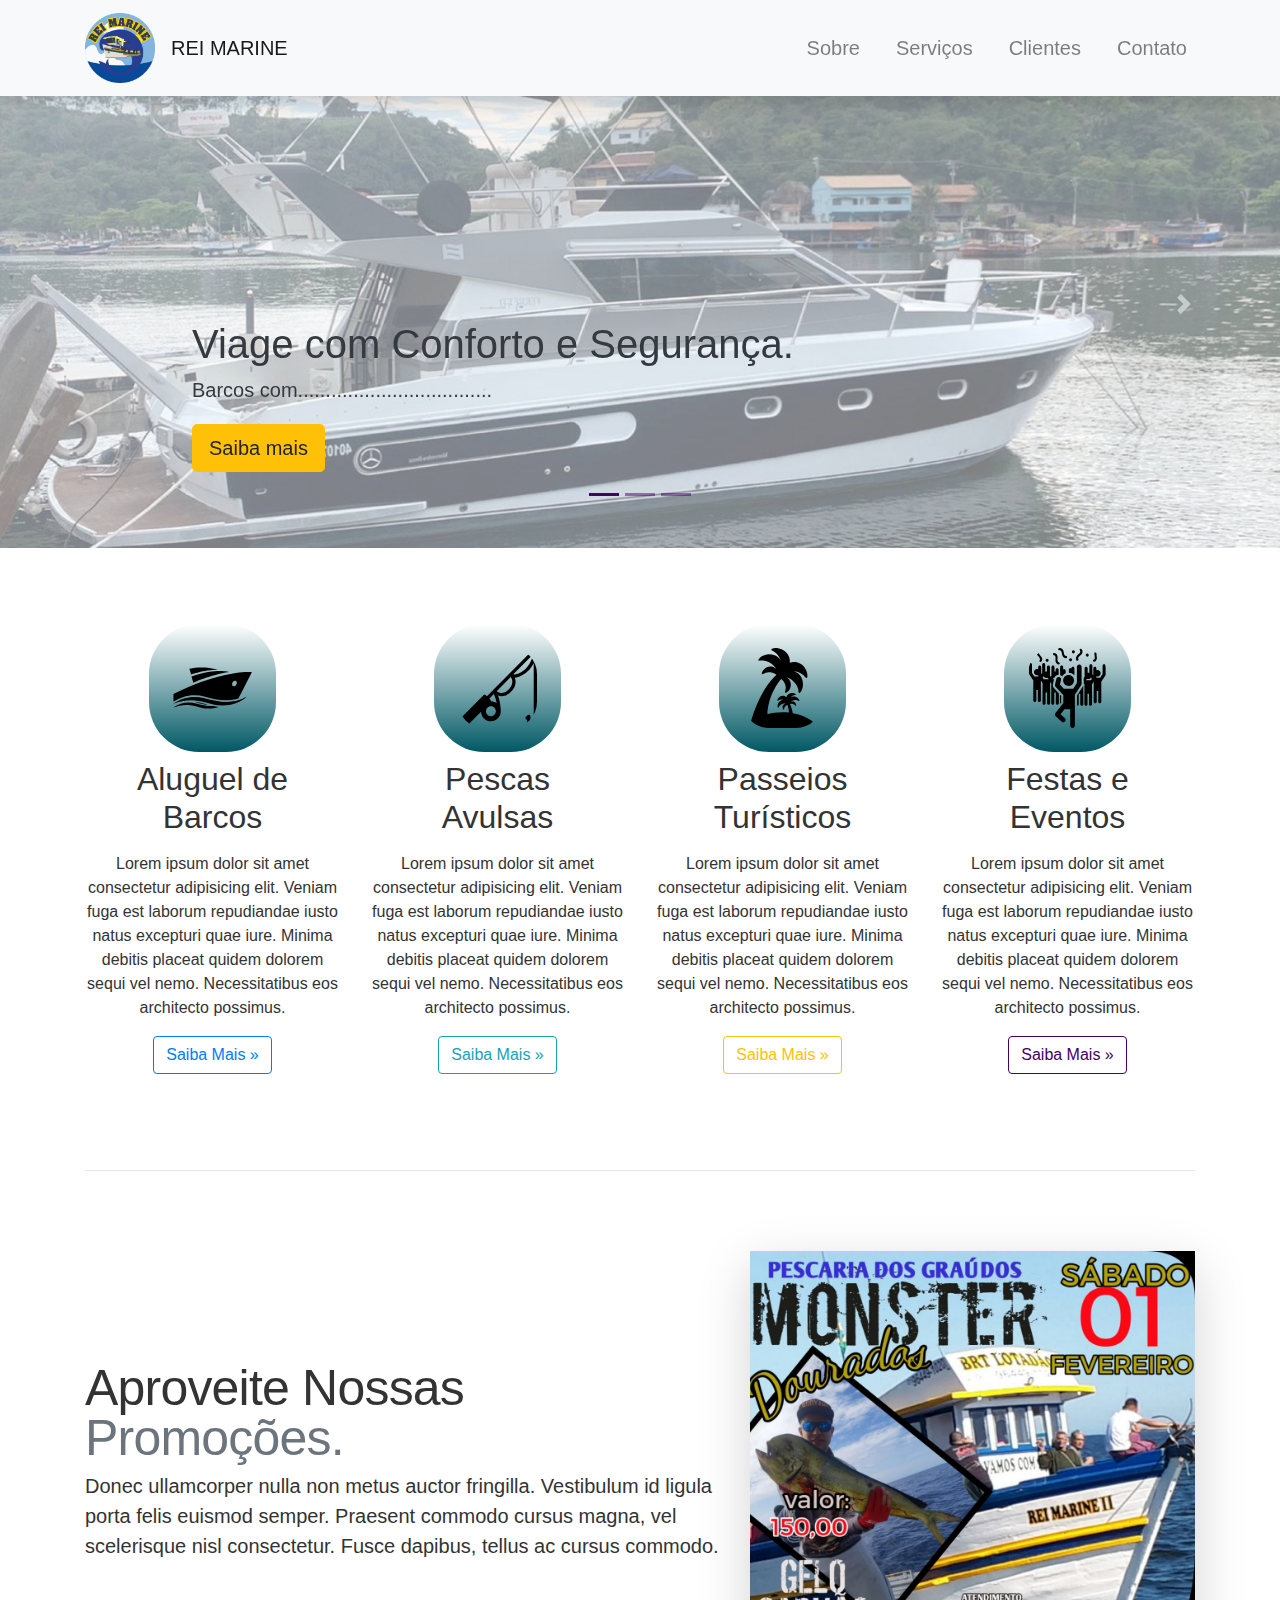
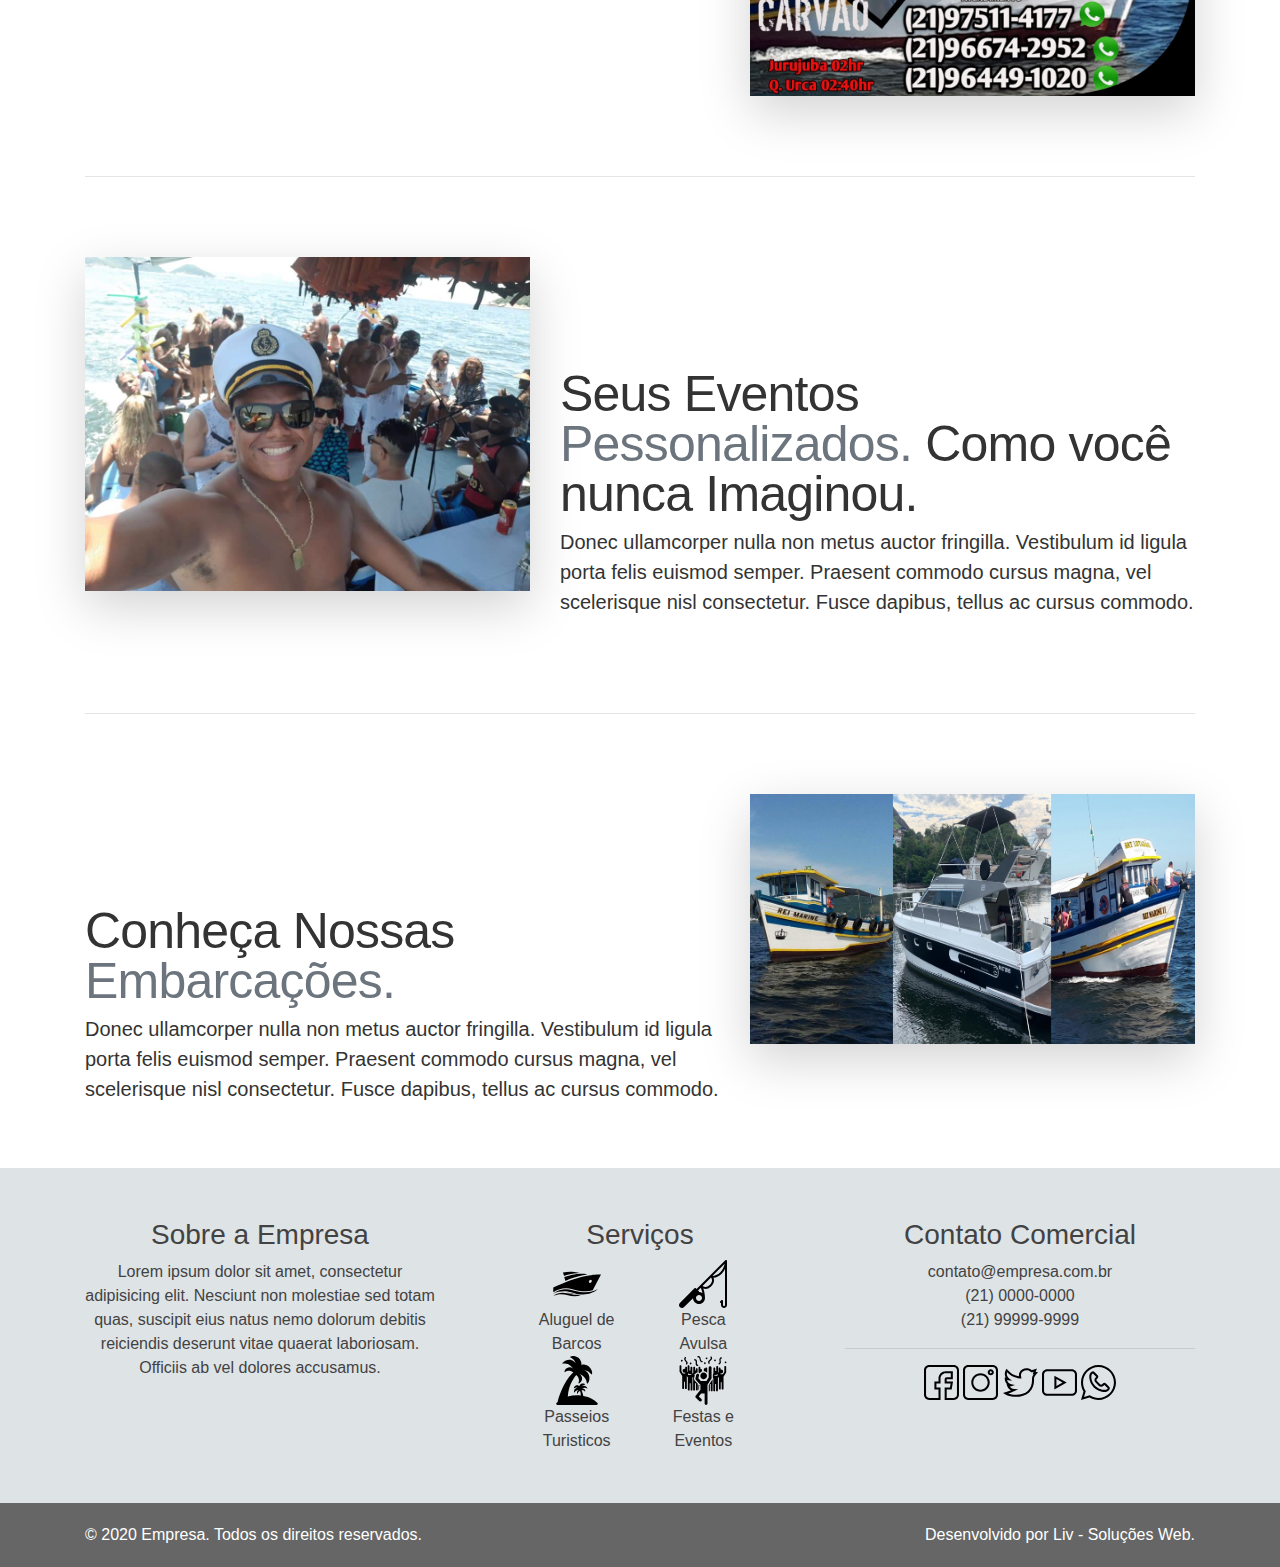
==== index.html @ b885a750 "Igor" ====
<!doctype html>
<html lang="en">
  <head>
    <!-- Required meta tags -->
    <meta charset="utf-8">
    <meta name="viewport" content="width=device-width, initial-scale=1, shrink-to-fit=no">
    <!-- Bootstrap CSS -->
    <link rel="stylesheet" href="https://stackpath.bootstrapcdn.com/bootstrap/4.4.1/css/bootstrap.min.css" integrity="sha384-Vkoo8x4CGsO3+Hhxv8T/Q5PaXtkKtu6ug5TOeNV6gBiFeWPGFN9MuhOf23Q9Ifjh" crossorigin="anonymous">
    
    <!-- Meu Style CSS -->
    <link rel="stylesheet" type="text/css" href="css/style.css" />

    <title>REI MARINE</title>
  </head>
  <body>

    <!-- Barra de Navegação
    -------------------------------------->
    <nav class="navbar shadow navbar-expand-lg navbar-light fixed-top bg-light w-100">
        <div class="container">
            <a class="navbar-brand" href="#">
                <img src="img/logo.png" width="70" height="70" alt="">
            </a>
            <a class="navbar-brand" href="index.html">REI MARINE</a>
            <button class="navbar-toggler" type="button" data-toggle="collapse" data-target="#navbarNavDropdown" aria-controls="navbarNavDropdown" aria-expanded="false" aria-label="Toggle navigation">
                <span class="navbar-toggler-icon"></span>
            </button>
            <div class="mynav collapse navbar-collapse justify-content-md-end" id="navbarNavDropdown">
                <ul class="navbar-nav">
                    <li class="nav-item ">
                    <a class="nav-link" href="sobre.html">Sobre</a>
                    </li>
                    <li class="nav-item">
                    <a class="nav-link " href="servicos.html">Serviços</a>
                    </li>
                    <li class="nav-item ">
                        <a class="nav-link" href="cliente.html">Clientes</a>
                    </li>                        
                    <li class="nav-item">
                        <a class="nav-link" href="contato.html">Contato</a>
                    </li>
                </ul>
            </div>
        </div>
    </nav>
    
    <!-- Main
    -------------------------------------->
    <main role="main" class="">

        <!-- Carousel
        -------------------------------------->
        <div id="myCarousel" class="carousel slide" data-ride="carousel">
            <ol class="carousel-indicators">
                <li data-target="#myCarousel" data-slide-to="0" class="active"></li>
                <li data-target="#myCarousel" data-slide-to="1"></li>
                <li data-target="#myCarousel" data-slide-to="2"></li>
            </ol>
            <div class="carousel-inner">
                <div class="carousel-item active">
                    <img src="img/banner/banner1.jpg" class="carousel-filter" alt="" />
                    <div class="container">
                        <div class="carousel-caption text-left">
                            <h1 class='text-dark'>Viage com Conforto e Segurança.</h1>
                            <p class='text-dark'>Barcos com...................................</p>
                            <p><a class="btn btn-lg btn-warning" href="#" role="button">Saiba mais</a></p>
                        </div>
                    </div>
                </div>
                <div class="carousel-item">
                    <img src="img/banner/banner2.jpg" class="carousel-filter" alt="" />
                    <div class="container">
                        <div class="carousel-caption">
                            <h1 class='text-dark'> Passeios em Família.</h1>
                            <p class='text-dark'>Cras justo odio, dapibus ac facilisis in, egestas eget quam. Donec id elit non mi porta gravida at eget metus. Nullam id dolor id nibh ultricies vehicula ut id elit.</p>
                            <p><a class="btn btn-lg btn-info" href="#" role="button">Learn more</a></p>
                        </div>
                    </div>
                </div>
                <div class="carousel-item">
                    <img src="img/banner/banner3.jpg" class="carousel-filter" alt="" />
                    <div class="container">
                        <div class="carousel-caption text-right">
                            <h1 class='text-dark'>Pescas e Esportes</h1>
                            <p class='text-dark'>Clique e saiba mais sobre nossas agendas para pesca, esportes e turismo</p>
                            <p><a class="btn btn-lg btn-primary" href="#" role="button">Browse gallery</a></p>
                        </div>
                    </div>
                </div>
            </div>
            <a class="carousel-control-prev" href="#myCarousel" role="button" data-slide="prev">
                <span class="carousel-control-prev-icon" aria-hidden="true"></span>
                <span class="sr-only">Previous</span>
            </a>
            <a class="carousel-control-next" href="#myCarousel" role="button" data-slide="next">
                <span class="carousel-control-next-icon" aria-hidden="true"></span>
                <span class="sr-only">Next</span>
            </a>
        </div>

        <!-- Itens
        -------------------------------------->
        <div class="container marketing mb-5">


            <!-- Os 3 Itens do Carousel
             -------------------------------------->
            <div class="row text-center">
                <div class="col-sm-3">
                    <img src="img/svg/boat.svg" class="product-device w-50 p-4" alt="" />
                    <h2 class="p-2">Aluguel de<br>Barcos</h2>
                    <p>Lorem ipsum dolor sit amet consectetur adipisicing elit. Veniam fuga est laborum repudiandae iusto natus excepturi quae iure. Minima debitis placeat quidem dolorem sequi vel nemo. Necessitatibus eos architecto possimus.</p>
                    <p><a class="btn btn-outline-primary" href="#" role="button">Saiba Mais &raquo;</a></p>
                </div><!-- /.col-lg-4 -->
                <div class="col-sm-3">
                    <img src="img/svg/fish.svg" class="product-device w-50 p-4" alt="" />
                    <h2 class="p-2">Pescas<br>Avulsas </h2>
                    <p>Lorem ipsum dolor sit amet consectetur adipisicing elit. Veniam fuga est laborum repudiandae iusto natus excepturi quae iure. Minima debitis placeat quidem dolorem sequi vel nemo. Necessitatibus eos architecto possimus.</p>
                    <p><a class="btn btn-outline-info" href="#" role="button">Saiba Mais &raquo;</a></p>
                </div><!-- /.col-lg-4 -->
                <div class="col-sm-3">
                    <img src="img/svg/island-with-palm-trees.svg" class="product-device w-50 p-4" alt="" />
                    <h2 class="p-2">Passeios<br>Turísticos</h2>
                    <p>Lorem ipsum dolor sit amet consectetur adipisicing elit. Veniam fuga est laborum repudiandae iusto natus excepturi quae iure. Minima debitis placeat quidem dolorem sequi vel nemo. Necessitatibus eos architecto possimus.</p>
                    <p><a class="btn btn-outline-warning" href="#" role="button">Saiba Mais &raquo;</a></p>
                </div><!-- /.col-lg-4 -->
                <div class="col-sm-3">
                    <img src="img/svg/group.svg" class="product-device w-50 p-4" alt="" />
                    <h2 class="p-2">Festas e<br>Eventos</h2>
                    <p>Lorem ipsum dolor sit amet consectetur adipisicing elit. Veniam fuga est laborum repudiandae iusto natus excepturi quae iure. Minima debitis placeat quidem dolorem sequi vel nemo. Necessitatibus eos architecto possimus.</p>
                    <p><a class="btn btn-outline-purple" href="#" role="button">Saiba Mais &raquo;</a></p>
                </div><!-- /.col-lg-4 -->
            </div><!-- /.row -->
        
            <!-- START THE FEATURETTES -->
        
            <hr class="featurette-divider">
        
            <div class="row featurette aling-self-center">
                <div class="col-md-7">
                    <h2 class="featurette-heading">Aproveite Nossas <span class="text-muted">Promoções.</span></h2>
                    <p class="lead">Donec ullamcorper nulla non metus auctor fringilla. Vestibulum id ligula porta felis euismod semper. Praesent commodo cursus magna, vel scelerisque nisl consectetur. Fusce dapibus, tellus ac cursus commodo.</p>
                </div>
                <div class="col-md-5">
                    <img src="img/img3.jpeg" class="img-fluid shadow-lg" alt="" />
                </div>
            </div>
            
            <hr class="featurette-divider">
        
            <div class="row featurette">
                <div class="col-md-7 order-md-2">
                    <h2 class="featurette-heading">Seus Eventos <span class="text-muted">Pessonalizados.</span> Como você nunca Imaginou.</h2>
                    <p class="lead">Donec ullamcorper nulla non metus auctor fringilla. Vestibulum id ligula porta felis euismod semper. Praesent commodo cursus magna, vel scelerisque nisl consectetur. Fusce dapibus, tellus ac cursus commodo.</p>
                </div>
                <div class="col-md-5 order-md-1">
                    <img src="img/img2.jpeg" class="img-fluid shadow-lg" alt="" />
                </div>
            </div>
        
            <hr class="featurette-divider">
        
            <div class="row featurette">
                <div class="col-md-7">
                    <h2 class="featurette-heading">Conheça Nossas <span class="text-muted">Embarcações.</span></h2>
                    <p class="lead">Donec ullamcorper nulla non metus auctor fringilla. Vestibulum id ligula porta felis euismod semper. Praesent commodo cursus magna, vel scelerisque nisl consectetur. Fusce dapibus, tellus ac cursus commodo.</p>
                </div>
                <div class="col-md-5">
                    <img src="img/img1.jpeg" class="img-fluid shadow-lg" alt="" />
                </div>
            </div>
        </div>
        <div class="footer1">
            <footer>
                <div class="container">
                    <div class="row">
                        <div class="col-4 d-none d-sm-block">
                            <h1 class="h3">Sobre a Empresa</h1>
                            <p>Lorem ipsum dolor sit amet, consectetur adipisicing elit. Nesciunt non molestiae sed totam quas, suscipit eius natus nemo dolorum debitis reiciendis deserunt vitae quaerat laboriosam. Officiis ab vel dolores accusamus.</p>

                        </div>
                        <div class="col-4 d-none d-sm-block">
                            <h1 class="h3">Serviços</h1>
                            <div class="row justify-content-md-center">
                                <div class="col-4">
                                    <img src="img/svg/boat.svg" class=" w-50" alt="" />
                                    <br>
                                    Aluguel de Barcos
                                </div>
                                <div class="col-4">
                                    <img src="img/svg/fish.svg" class=" w-50" alt="" />
                                    <br>
                                    Pesca<br>Avulsa
                                </div>
                            </div>
                            <div class="row justify-content-md-center">
                                <div class="col-4">
                                    <img src="img/svg/island-with-palm-trees.svg" class="w-50" alt="" />
                                    <br>
                                    Passeios Turisticos
                                </div>
                                <div class="col-4">
                                    <img src="img/svg/group.svg" class="w-50" alt="" />
                                    <br>
                                    Festas e Eventos
                                </div>                                
                            </div>
                            
                        </div>
                        <div class="col-4 d-none d-sm-block">
                            <h1 class="h3">Contato Comercial</h1>
                            contato@empresa.com.br<br>
                            (21) 0000-0000<br>
                            (21) 99999-9999
                            <hr>
                            <img src="img/svg/facebook.svg" alt="" class="redesocial">
                            <img src="img/svg/instagram.svg" alt="" class="redesocial">
                            <img src="img/svg/twitter.svg" alt="" class="redesocial">
                            <img src="img/svg/youtube.svg" alt="" class="redesocial">
                            <img src="img/svg/whatsapp.svg" alt="" class="redesocial">
                        </div>
                        <div class="col-12 d-block d-sm-none">
                            <h1 class="h3">Contato Comercial</h1>
                            contato@empresa.com.br<br>
                            (21) 0000-0000<br>
                            (21) 99999-9999<br>
                            <img src="img/svg/facebook.svg" alt="" class="redesocial">
                            <img src="img/svg/instagram.svg" alt="" class="redesocial">
                            <img src="img/svg/twitter.svg" alt="" class="redesocial">
                            <img src="img/svg/youtube.svg" alt="" class="redesocial">
                            <img src="img/svg/whatsapp.svg" alt="" class="redesocial">
                        </div>
                    </div>
                </div>
            </footer>
        </div>       
        <div class="footer2">
            <footer>
                <div class="container">             
                    <div class="row">
                        <div class="col-6 text-left">
                            <span>&copy; 2020 Empresa. Todos os direitos reservados.</span>
                        </div>
                        <div class="col-6 text-right">
                            <span>Desenvolvido por Liv - Soluções Web.</span>
                        </div>
                    </div>
                </div>
            </footer>
        </div>
    </main>
    <!-- Optional JavaScript -->
    <!-- jQuery first, then Popper.js, then Bootstrap JS -->
    <script src="https://code.jquery.com/jquery-3.4.1.slim.min.js" integrity="sha384-J6qa4849blE2+poT4WnyKhv5vZF5SrPo0iEjwBvKU7imGFAV0wwj1yYfoRSJoZ+n" crossorigin="anonymous"></script>
    <script src="https://cdn.jsdelivr.net/npm/popper.js@1.16.0/dist/umd/popper.min.js" integrity="sha384-Q6E9RHvbIyZFJoft+2mJbHaEWldlvI9IOYy5n3zV9zzTtmI3UksdQRVvoxMfooAo" crossorigin="anonymous"></script>
    <script src="https://stackpath.bootstrapcdn.com/bootstrap/4.4.1/js/bootstrap.min.js" integrity="sha384-wfSDF2E50Y2D1uUdj0O3uMBJnjuUD4Ih7YwaYd1iqfktj0Uod8GCExl3Og8ifwB6" crossorigin="anonymous"></script>
    
  </body>
</html>
---- css/style.css ----
/* Body
-------------------------------------------------- */
	body{
		font-family: 'Roboto', sans-serif;
		color: #333;
		padding-top: 3rem;
	}

/* Header
-------------------------------------------------- */
	
	/* Barra
	--------------------------------------------- */
	.header{
		background-color: #fff;
		position: fixed;
		padding-bottom: 0px;
		display: block;
		color: white;
	}
	
	/* cliente
	--------------------------------------------- */
	.cliente{
		filter: opacity(90%) !important;
		background-size: cover;
		background-attachment: scroll;
		background-position: center;
		height: 275px;
		width: 100%;
	}

	.clienteh1 {
		background-color: rgba(45, 45, 45, 0.8);
		color: #fff;
		font-size: 28px;
		line-height: 43px;
		line-height: 4.3rem;
		padding: 1% 1.6%;
		text-transform: uppercase;
		display: inline-block;
		font-weight: 600;
		margin: 100px 0 0;
	}

	.breadcrumbs {
		background-color: rgba(255, 255, 255, 0.8);
		color: #2D2D2D;
		display: table;
		font-size: 14px;
		font-size: 1.4rem;
		padding: 0.85% 1.8%;
		text-transform: uppercase;
	}

	.breadcrumbs a {
		color: #2D2D2D;
		text-decoration: none;
	}

	.breadcrumbs a:hover{
		color: rgb(68, 0, 100);
		text-decoration: none;
		font-weight: bold;
	}

	.clienteColor {
		color: rgb(68, 0, 100);
		font-weight: bold;
	}

	.clienteTitulo{
		text-transform: uppercase;
	}

	.clienteTitulo span{
		font-weight: bold;
		color: rgb(68, 0, 100);
	}

	.aquio {
		color: rgb(68, 0, 100);
	}

		
	.lista-cliente{
		margin: 0;
		padding: 0;
	}
	.lista-cliente li {
		display: inline-block;
		vertical-align: middle;
		width: 14%;
		text-align: center;
		margin: 0 1% 5%;
	}

	.lista-cliente li img{
		max-width: 100%;
		height: auto;
	}

	@media (max-width: 540px){
		.lista-cliente li {
			margin-left: 4%;
			margin-right: 4%;
			width: 40%;
		}
	}



	/* Botões
	-------------------------------------------- */
		.mynav ul {
			display: flex;
			justify-content: center;
			flex-wrap: wrap;
			list-style-type: none;
			padding: 0;
		}
		
		.mynav li:not(:last-child) {
			margin-right: 20px;
		}

		.mynav:hover a:not(:hover){
			-webkit-filter: grayscale(1);
			filter: grayscale(1);
		  	opacity: .75;
		}
		
		.mynav a {
			display: block;
			font-size: 20px !important;
			color: black;
			text-decoration: none;
			padding: 7px 15px;
		}

		.mynav a{
			transition: all .35s ease-in-out;
		}

/* Carousel 
-------------------------------------------------- */
	.carousel{
		display: block;
		margin-bottom: 4rem;
	}
	
	.carousel-caption {
		bottom: 3rem;
		z-index: 10;
	  }

	  .carousel-item {
		height: 32rem;
	  }
	  .carousel-item > img {
		position: absolute;
		top: 0;
		left: 0;
		min-width: 100%;
		height: 32rem;
	  }	  

	.carousel-filter{
		filter: opacity(50%) !important;
		max-height: 500px;

	}
	.carousel-indicators {
		top: 85% !important;
	}
	.carousel-indicators li{
		background-color: rgb(68, 0, 100);
	}

	.btn-carousel{
		align-items: center;
	}

/* Itens 
-------------------------------------------------- */
	.product-device:hover{
		background-image: linear-gradient( to top, rgb(0, 88, 100), rgba(0, 32, 100, 0.438));
	}
	.product-device{
		justify-content: center;
		width: auto;
		height: auto;
		background-image: linear-gradient( to top, rgb(0, 88, 100), rgba(255, 255, 255, 0.438));
		border-radius: 50px;
	}
	.product-device h1{
		font-size: 20px;
	}
	.btn-outline-purple{
		color:rgb(68, 0, 100);
		border-color:rgb(68, 0, 100);
		}
		.btn-outline-purple:hover{
		color:#fff;
		background-color:rgb(68, 0, 100);
		border-color:rgb(68, 0, 100)
		}


 /* Div Maketing
  -------------------------------------------------- */
    
  .marketing .col-lg-4 {
	margin-bottom: 1.5rem;
	text-align: center;
  }
  .marketing h2 {
	font-weight: 400;
  }
  .marketing .col-lg-4 p {
	margin-right: .75rem;
	margin-left: .75rem;
  }


 
  /* HR Featurettes
  ------------------------- */
  
  .featurette-divider {
	margin: 5rem 0; /* Space out the Bootstrap <hr> more */
  }
  
  /* Thin out the marketing headings */
  .featurette-heading {
	font-weight: 300;
	line-height: 1;
	letter-spacing: -.05rem;
  }

  .servicostopicos {
	font-weight: 350;
	line-height: 1;
	letter-spacing: -.05rem;
	font-size: 30px;
	color: rgb(68, 0, 100);
  }

/* Footer
-------------------------------------------------- */
	.footer1{
			background: #dee3e6;
			color: #424242;
			padding: 50px 0;
			text-align: center;
			font-weight: 100;
		}

		.footer2{
			background: #666666;
			color: #ffffff;
			padding: 20px 0;
			text-align: center;
			font-weight: 100;
		}


		.redesocial{
			max-width: 35px;
		}

  /* RESPONSIVE CSS
  -------------------------------------------------- */
  
  @media (min-width: 40em) {
	/* Bump up size of carousel content */
	.carousel-caption p {
	  margin-bottom: 1.25rem;
	  font-size: 1.25rem;
	  line-height: 1.4;
	}
  
	.featurette-heading {
	  font-size: 50px;
	}
  }
  
  @media (min-width: 62em) {
	.featurette-heading {
	  margin-top: 7rem;
	}
  }


}



	/* Empresa
	--------------------------------------------- */
	.empresa{
		filter: opacity(90%) !important;
		background-size: cover;
		background-attachment: scroll;
		background-position: center;
		height: 475px;
		width: 100%;
	}

	.empresah1 {
		background-color: rgba(45, 45, 45, 0.8);
		color: #fff;
		font-size: 28px;
		line-height: 43px;
		line-height: 4.3rem;
		padding: 1% 1.6%;
		text-transform: uppercase;
		display: inline-block;
		font-weight: 600;
		margin: 100px 0 0;
	}

	.empresacolor {
		color: #FFF
		font-weight: bold;
		-webkit-text-stroke-width: thin;
		-webkit-text-stroke-color: fuchsia;
	}


/* Servicos
*/
.box {
    padding: 40px;
    margin-bottom: 40px;
    box-shadow: 10px 10px 15px rgba(73, 78, 92, 0.1);
    background: #fff;
    transition: 0.4s;
}
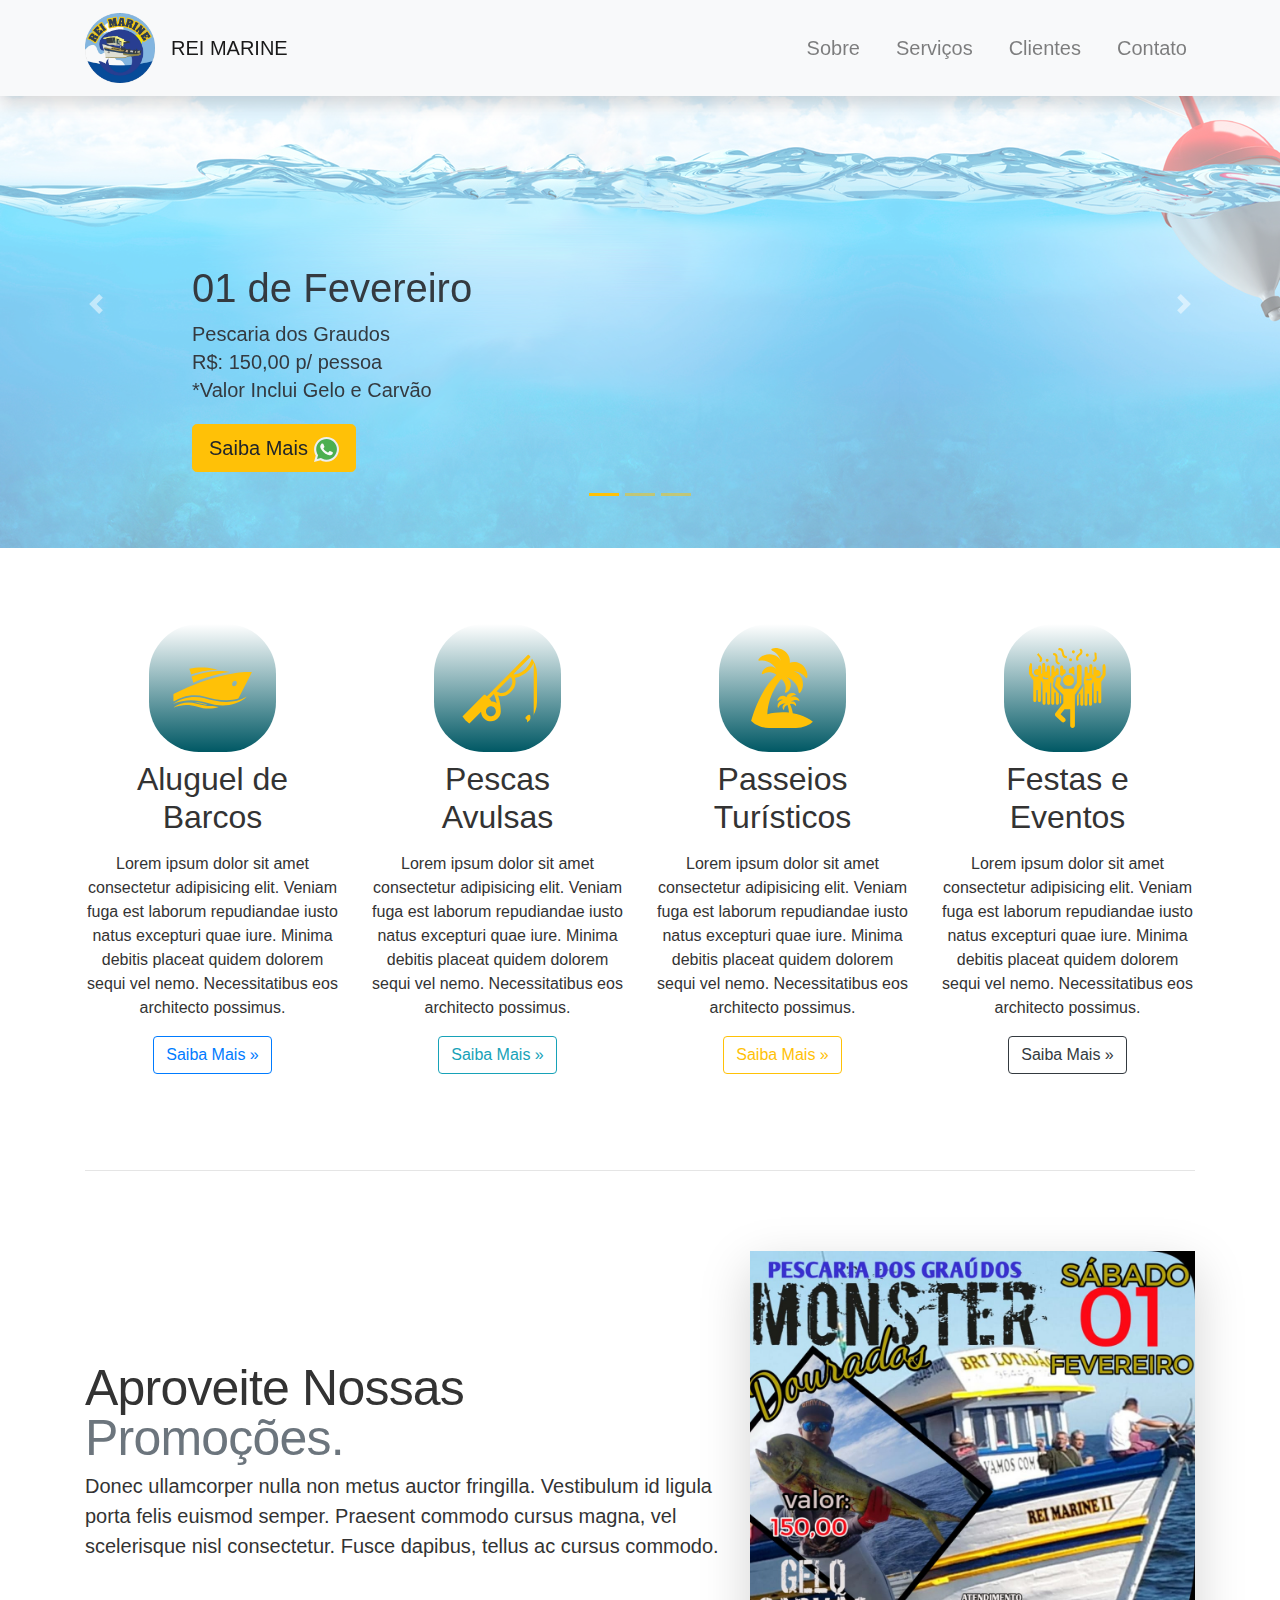
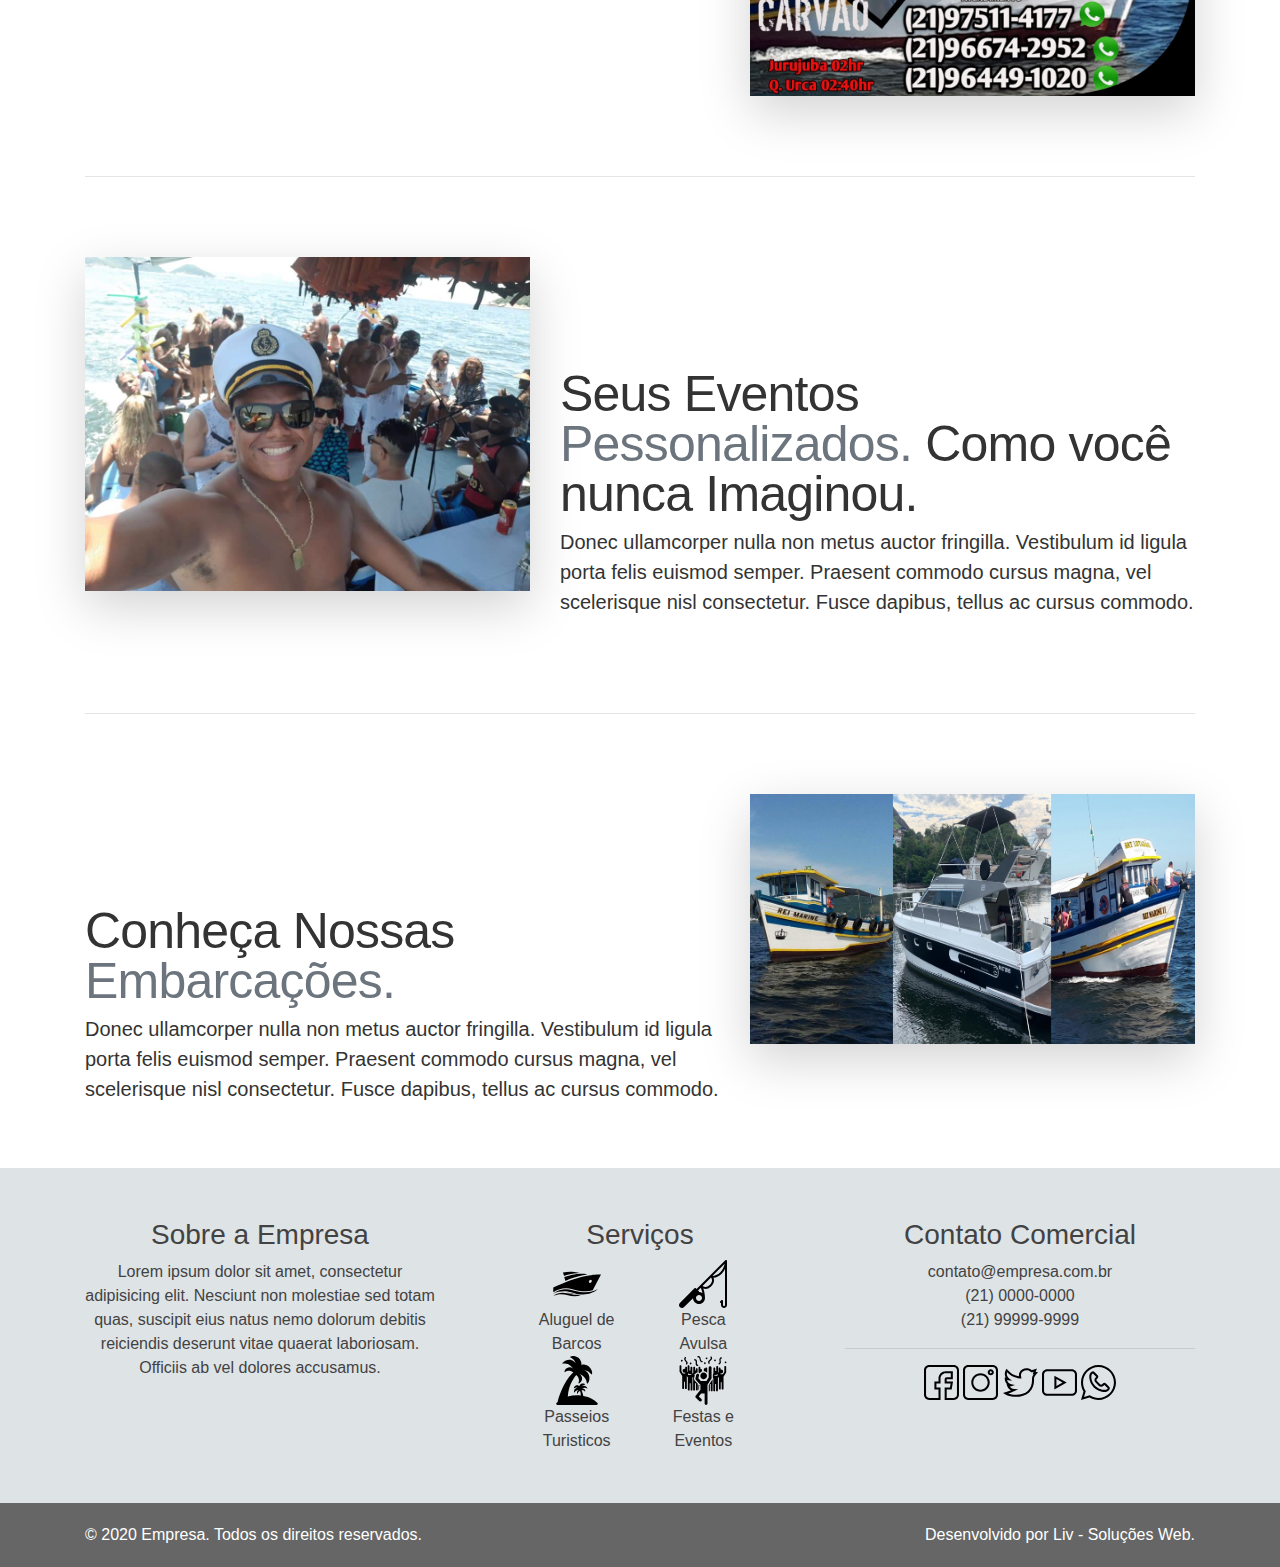
==== commit b066e32b: "Style e Banners" ====
--- a/index.html
+++ b/index.html
@@ -58,12 +58,16 @@
             </ol>
             <div class="carousel-inner">
                 <div class="carousel-item active">
-                    <img src="img/banner/banner1.jpg" class="carousel-filter" alt="" />
+                    <img src="img/banner/banner3.1.jpg" class="carousel-filter" alt="" />
                     <div class="container">
                         <div class="carousel-caption text-left">
-                            <h1 class='text-dark'>Viage com Conforto e Segurança.</h1>
-                            <p class='text-dark'>Barcos com...................................</p>
-                            <p><a class="btn btn-lg btn-warning" href="#" role="button">Saiba mais</a></p>
+                            <h1 class='text-dark'>01 de Fevereiro</h1>
+                            <p class='text-dark'>Pescaria dos Graudos
+                                <br/>
+                                R$: 150,00 p/ pessoa<br/>
+                                *Valor Inclui Gelo e Carvão
+                            </p>
+                            <p><a class="btn btn-lg btn-warning" href="#" role="button">Saiba Mais   <img src="img/svg/whatsapp1.svg" alt="" width="25"></a></p>
                         </div>
                     </div>
                 </div>
@@ -71,19 +75,18 @@
                     <img src="img/banner/banner2.jpg" class="carousel-filter" alt="" />
                     <div class="container">
                         <div class="carousel-caption">
-                            <h1 class='text-dark'> Passeios em Família.</h1>
-                            <p class='text-dark'>Cras justo odio, dapibus ac facilisis in, egestas eget quam. Donec id elit non mi porta gravida at eget metus. Nullam id dolor id nibh ultricies vehicula ut id elit.</p>
-                            <p><a class="btn btn-lg btn-info" href="#" role="button">Learn more</a></p>
+                            <h1 class='text-dark'> Mergulho em Família.</h1>
+                            <p class='text-dark'>Seguro, divertido e inesquecivel. Reserve seu passei em família.</p>
+                            <p><a class="btn btn-lg btn-warning" href="#" role="button">Saiba Mais   <img src="img/svg/whatsapp1.svg" alt="" width="25"></a></p>
                         </div>
                     </div>
                 </div>
                 <div class="carousel-item">
-                    <img src="img/banner/banner3.jpg" class="carousel-filter" alt="" />
+                    <img src="img/banner/banner1.jpg" class="carousel-filter" alt="" />
                     <div class="container">
                         <div class="carousel-caption text-right">
-                            <h1 class='text-dark'>Pescas e Esportes</h1>
-                            <p class='text-dark'>Clique e saiba mais sobre nossas agendas para pesca, esportes e turismo</p>
-                            <p><a class="btn btn-lg btn-primary" href="#" role="button">Browse gallery</a></p>
+                            <h1 class='text-dark'>Viage com Conforto e Segurança.</h1>
+                            <p><a class="btn btn-lg btn-warning" href="#" role="button">Saiba Mais   <img src="img/svg/whatsapp1.svg" alt="" width="25"></a></p>
                         </div>
                     </div>
                 </div>
@@ -107,28 +110,28 @@
              -------------------------------------->
             <div class="row text-center">
                 <div class="col-sm-3">
-                    <img src="img/svg/boat.svg" class="product-device w-50 p-4" alt="" />
+                    <img src="img/svg/boat1.svg" class="product-device w-50 p-4" alt="" />
                     <h2 class="p-2">Aluguel de<br>Barcos</h2>
                     <p>Lorem ipsum dolor sit amet consectetur adipisicing elit. Veniam fuga est laborum repudiandae iusto natus excepturi quae iure. Minima debitis placeat quidem dolorem sequi vel nemo. Necessitatibus eos architecto possimus.</p>
                     <p><a class="btn btn-outline-primary" href="#" role="button">Saiba Mais &raquo;</a></p>
                 </div><!-- /.col-lg-4 -->
                 <div class="col-sm-3">
-                    <img src="img/svg/fish.svg" class="product-device w-50 p-4" alt="" />
+                    <img src="img/svg/fish1.svg" class="product-device w-50 p-4" alt="" />
                     <h2 class="p-2">Pescas<br>Avulsas </h2>
                     <p>Lorem ipsum dolor sit amet consectetur adipisicing elit. Veniam fuga est laborum repudiandae iusto natus excepturi quae iure. Minima debitis placeat quidem dolorem sequi vel nemo. Necessitatibus eos architecto possimus.</p>
                     <p><a class="btn btn-outline-info" href="#" role="button">Saiba Mais &raquo;</a></p>
                 </div><!-- /.col-lg-4 -->
                 <div class="col-sm-3">
-                    <img src="img/svg/island-with-palm-trees.svg" class="product-device w-50 p-4" alt="" />
+                    <img src="img/svg/island-with-palm-trees1.svg" class="product-device w-50 p-4" alt="" />
                     <h2 class="p-2">Passeios<br>Turísticos</h2>
                     <p>Lorem ipsum dolor sit amet consectetur adipisicing elit. Veniam fuga est laborum repudiandae iusto natus excepturi quae iure. Minima debitis placeat quidem dolorem sequi vel nemo. Necessitatibus eos architecto possimus.</p>
                     <p><a class="btn btn-outline-warning" href="#" role="button">Saiba Mais &raquo;</a></p>
                 </div><!-- /.col-lg-4 -->
                 <div class="col-sm-3">
-                    <img src="img/svg/group.svg" class="product-device w-50 p-4" alt="" />
+                    <img src="img/svg/group1.svg" class="product-device w-50 p-4" alt="" />
                     <h2 class="p-2">Festas e<br>Eventos</h2>
                     <p>Lorem ipsum dolor sit amet consectetur adipisicing elit. Veniam fuga est laborum repudiandae iusto natus excepturi quae iure. Minima debitis placeat quidem dolorem sequi vel nemo. Necessitatibus eos architecto possimus.</p>
-                    <p><a class="btn btn-outline-purple" href="#" role="button">Saiba Mais &raquo;</a></p>
+                    <p><a class="btn btn-outline-dark" href="#" role="button">Saiba Mais &raquo;</a></p>
                 </div><!-- /.col-lg-4 -->
             </div><!-- /.row -->
         
--- a/css/style.css
+++ b/css/style.css
@@ -174,7 +174,7 @@
 		top: 85% !important;
 	}
 	.carousel-indicators li{
-		background-color: rgb(68, 0, 100);
+		background-color: #ffc107;
 	}
 
 	.btn-carousel{
@@ -184,8 +184,22 @@
 /* Itens 
 -------------------------------------------------- */
 	.product-device:hover{
-		background-image: linear-gradient( to top, rgb(0, 88, 100), rgba(0, 32, 100, 0.438));
-	}
+		background-image: linear-gradient( to top, rgb(0, 88, 100), rgba(6, 253, 241, 0.438));
+		fill: #fc7ee1;
+	}
+	
+	.icoserv{
+		background-image: url(/img/svg/boat.svg);
+		background-repeat: no-repeat;
+		justify-content: center;
+		width: auto;
+		height: auto;
+		border-radius: 50px;
+	}
+	.icoserv:hover{
+		background-image: url(/img/svg/boat1.svg);
+	}
+
 	.product-device{
 		justify-content: center;
 		width: auto;
